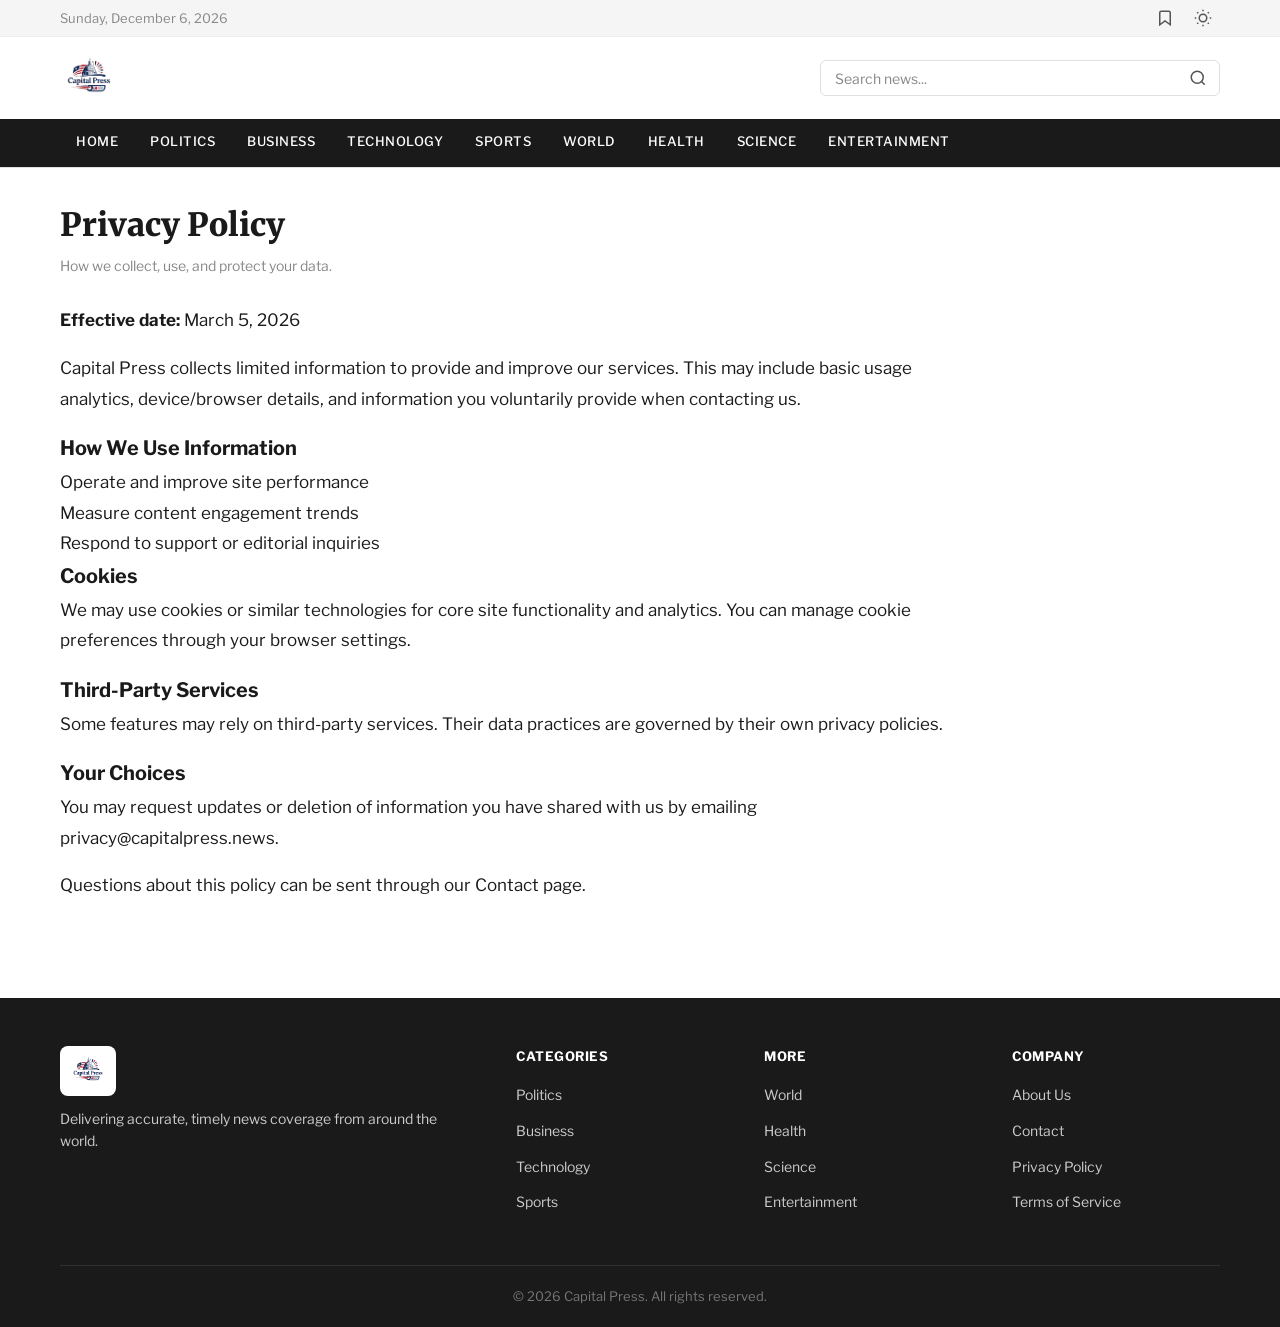
==== privacy-policy.html @ f98ef1d6 "upload" ====
<!DOCTYPE html>
<html lang="en">

<head>
    <meta charset="UTF-8">
    <meta name="viewport" content="width=device-width, initial-scale=1.0">
    <meta name="description" content="Read the Capital Press Privacy Policy and learn how we handle your data.">
    <title>Privacy Policy - Capital Press</title>
    <link rel="stylesheet" href="css/style.css">
    <link rel="icon" type="image/png" href="assets/capitalpress.png">
    <link rel="apple-touch-icon" href="assets/capitalpress.png">
    <link rel="preconnect" href="https://fonts.googleapis.com">
    <link rel="preconnect" href="https://fonts.gstatic.com" crossorigin>
    <link
        href="https://fonts.googleapis.com/css2?family=Libre+Franklin:wght@400;500;600;700;800&family=Merriweather:wght@400;700;900&display=swap"
        rel="stylesheet">
</head>

<body>
    <!-- Header -->
    <header class="site-header" id="site-header">
        <div class="header-top">
            <div class="container header-top-inner">
                <time class="header-date" id="header-date"></time>
                <div class="header-actions">
                    <button class="btn-icon" id="bookmark-toggle" title="Bookmarks" aria-label="View bookmarks">
                        <svg width="18" height="18" viewBox="0 0 24 24" fill="none" stroke="currentColor"
                            stroke-width="2">
                            <path d="M19 21l-7-5-7 5V5a2 2 0 0 1 2-2h10a2 2 0 0 1 2 2z" />
                        </svg>
                        <span class="bookmark-count" id="bookmark-count">0</span>
                    </button>
                    <button class="btn-icon" id="theme-toggle" title="Toggle dark mode" aria-label="Toggle dark mode">
                        <svg class="icon-sun" width="18" height="18" viewBox="0 0 24 24" fill="none"
                            stroke="currentColor" stroke-width="2">
                            <circle cx="12" cy="12" r="5" />
                            <line x1="12" y1="1" x2="12" y2="3" />
                            <line x1="12" y1="21" x2="12" y2="23" />
                            <line x1="4.22" y1="4.22" x2="5.64" y2="5.64" />
                            <line x1="18.36" y1="18.36" x2="19.78" y2="19.78" />
                            <line x1="1" y1="12" x2="3" y2="12" />
                            <line x1="21" y1="12" x2="23" y2="12" />
                            <line x1="4.22" y1="19.78" x2="5.64" y2="18.36" />
                            <line x1="18.36" y1="5.64" x2="19.78" y2="4.22" />
                        </svg>
                        <svg class="icon-moon" width="18" height="18" viewBox="0 0 24 24" fill="none"
                            stroke="currentColor" stroke-width="2">
                            <path d="M21 12.79A9 9 0 1 1 11.21 3 7 7 0 0 0 21 12.79z" />
                        </svg>
                    </button>
                </div>
            </div>
        </div>
        <div class="header-main">
            <div class="container header-main-inner">
                <a href="index.html" class="logo" id="logo">
                    <img src="assets/capitalpress.png" alt="Capital Press" class="logo-image">
                </a>
                <div class="search-bar" id="header-search">
                    <form action="search.html" method="GET" class="search-form" id="search-form">
                        <input type="search" name="q" placeholder="Search news..." class="search-input"
                            id="search-input" autocomplete="off">
                        <button type="submit" class="search-btn" aria-label="Search">
                            <svg width="18" height="18" viewBox="0 0 24 24" fill="none" stroke="currentColor"
                                stroke-width="2">
                                <circle cx="11" cy="11" r="8" />
                                <line x1="21" y1="21" x2="16.65" y2="16.65" />
                            </svg>
                        </button>
                    </form>
                </div>
                <button class="mobile-search-toggle btn-icon" id="mobile-search-toggle" aria-label="Toggle search">
                    <svg width="20" height="20" viewBox="0 0 24 24" fill="none" stroke="currentColor" stroke-width="2">
                        <circle cx="11" cy="11" r="8" />
                        <line x1="21" y1="21" x2="16.65" y2="16.65" />
                    </svg>
                </button>
            </div>
        </div>
        <nav class="nav-bar" id="nav-bar">
            <div class="container nav-inner">
                <button class="nav-toggle" id="nav-toggle" aria-label="Toggle navigation">
                    <span></span><span></span><span></span>
                </button>
                <ul class="nav-list" id="nav-list">
                    <li><a href="index.html" class="nav-link">Home</a></li>
                    <li><a href="category.html?topic=politics" class="nav-link">Politics</a></li>
                    <li><a href="category.html?topic=business" class="nav-link">Business</a></li>
                    <li><a href="category.html?topic=technology" class="nav-link">Technology</a></li>
                    <li><a href="category.html?topic=sports" class="nav-link">Sports</a></li>
                    <li><a href="category.html?topic=world" class="nav-link">World</a></li>
                    <li><a href="category.html?topic=health" class="nav-link">Health</a></li>
                    <li><a href="category.html?topic=science" class="nav-link">Science</a></li>
                    <li><a href="category.html?topic=entertainment" class="nav-link">Entertainment</a></li>
                </ul>
            </div>
        </nav>
    </header>

    <!-- Bookmarks Drawer -->
    <aside class="bookmarks-drawer" id="bookmarks-drawer">
        <div class="drawer-header">
            <h3>Bookmarks</h3>
            <button class="btn-icon drawer-close" id="drawer-close" aria-label="Close bookmarks">
                <svg width="20" height="20" viewBox="0 0 24 24" fill="none" stroke="currentColor" stroke-width="2">
                    <line x1="18" y1="6" x2="6" y2="18" />
                    <line x1="6" y1="6" x2="18" y2="18" />
                </svg>
            </button>
        </div>
        <div class="drawer-body" id="bookmarks-list">
            <p class="drawer-empty">No bookmarks yet. Click the bookmark icon on any article to save it.</p>
        </div>
    </aside>
    <div class="drawer-overlay" id="drawer-overlay"></div>

    <main>
    <section class="section">
        <div class="container">
            <div class="category-header">
                <h1 class="category-title">Privacy Policy</h1>
                <p class="category-count">How we collect, use, and protect your data.</p>
            </div>
            <div class="article-body" style="max-width: 900px;">
                <p><strong>Effective date:</strong> March 5, 2026</p>
                <p>Capital Press collects limited information to provide and improve our services. This may include basic usage analytics, device/browser details, and information you voluntarily provide when contacting us.</p>
                <h3>How We Use Information</h3>
                <ul>
                    <li>Operate and improve site performance</li>
                    <li>Measure content engagement trends</li>
                    <li>Respond to support or editorial inquiries</li>
                </ul>
                <h3>Cookies</h3>
                <p>We may use cookies or similar technologies for core site functionality and analytics. You can manage cookie preferences through your browser settings.</p>
                <h3>Third-Party Services</h3>
                <p>Some features may rely on third-party services. Their data practices are governed by their own privacy policies.</p>
                <h3>Your Choices</h3>
                <p>You may request updates or deletion of information you have shared with us by emailing <a href="mailto:privacy@capitalpress.news">privacy@capitalpress.news</a>.</p>
                <p>Questions about this policy can be sent through our <a href="contact.html">Contact page</a>.</p>
            </div>
        </div>
    </section>
</main>

    <!-- Footer -->
    <footer class="site-footer" id="site-footer">
        <div class="container">
            <div class="footer-grid">
                <div class="footer-brand">
                    <a href="index.html" class="footer-logo">
                        <img src="assets/capitalpress.png" alt="Capital Press" class="logo-image">
                    </a>
                    <p class="footer-tagline">Delivering accurate, timely news coverage from around the world.</p>
                </div>
                <div class="footer-links">
                    <h4>Categories</h4>
                    <ul>
                        <li><a href="category.html?topic=politics">Politics</a></li>
                        <li><a href="category.html?topic=business">Business</a></li>
                        <li><a href="category.html?topic=technology">Technology</a></li>
                        <li><a href="category.html?topic=sports">Sports</a></li>
                    </ul>
                </div>
                <div class="footer-links">
                    <h4>More</h4>
                    <ul>
                        <li><a href="category.html?topic=world">World</a></li>
                        <li><a href="category.html?topic=health">Health</a></li>
                        <li><a href="category.html?topic=science">Science</a></li>
                        <li><a href="category.html?topic=entertainment">Entertainment</a></li>
                    </ul>
                </div>
                <div class="footer-links">
                    <h4>Company</h4>
                    <ul>
                        <li><a href="about-us.html">About Us</a></li>
                        <li><a href="contact.html">Contact</a></li>
                        <li><a href="privacy-policy.html">Privacy Policy</a></li>
                        <li><a href="terms-of-service.html">Terms of Service</a></li>
                    </ul>
                </div>
            </div>
            <div class="footer-bottom">
                <p>&copy; 2026 Capital Press. All rights reserved.</p>
            </div>
        </div>
    </footer>

    <script src="js/config.js"></script>
    <script src="js/api.js"></script>
    <script src="js/utils.js"></script>
    <script src="js/bookmarks.js"></script>
    <script src="js/theme.js"></script>
    <script src="js/components.js"></script>
</body>

</html>
---- css/style.css ----
/* ================================================================
   Capital Press — Global Stylesheet
   Clean, professional news design (BBC / Reuters / Guardian style)
   ================================================================ */

/* --- Reset & Base --- */
*, *::before, *::after {
    margin: 0;
    padding: 0;
    box-sizing: border-box;
}

:root {
    /* Light theme (default) */
    --color-bg: #ffffff;
    --color-bg-alt: #f5f5f5;
    --color-bg-card: #ffffff;
    --color-surface: #fafafa;
    --color-border: #e0e0e0;
    --color-border-light: #eeeeee;
    --color-text: #1a1a1a;
    --color-text-secondary: #555555;
    --color-text-muted: #888888;
    --color-accent: #b71c1c;
    --color-accent-hover: #8e1515;
    --color-accent-light: #fce4ec;
    --color-link: #1a1a1a;
    --color-link-hover: #b71c1c;
    --color-header-bg: #ffffff;
    --color-header-top-bg: #f5f5f5;
    --color-nav-bg: #1a1a1a;
    --color-nav-text: #ffffff;
    --color-nav-hover: #b71c1c;
    --color-footer-bg: #1a1a1a;
    --color-footer-text: #cccccc;
    --color-footer-heading: #ffffff;
    --color-overlay: rgba(0, 0, 0, 0.5);
    --color-skeleton: #e8e8e8;

    --shadow-sm: 0 1px 3px rgba(0,0,0,0.06);
    --shadow-md: 0 2px 8px rgba(0,0,0,0.08);
    --shadow-lg: 0 4px 16px rgba(0,0,0,0.1);

    --radius-sm: 4px;
    --radius-md: 6px;
    --radius-lg: 8px;

    --font-body: 'Libre Franklin', -apple-system, BlinkMacSystemFont, 'Segoe UI', sans-serif;
    --font-heading: 'Merriweather', Georgia, 'Times New Roman', serif;

    --max-width: 1200px;
    --header-height: 60px;

    --transition: 0.2s ease;
}

/* Dark theme */
[data-theme="dark"] {
    --color-bg: #121212;
    --color-bg-alt: #1a1a1a;
    --color-bg-card: #1e1e1e;
    --color-surface: #242424;
    --color-border: #333333;
    --color-border-light: #2a2a2a;
    --color-text: #e0e0e0;
    --color-text-secondary: #aaaaaa;
    --color-text-muted: #777777;
    --color-accent: #ef5350;
    --color-accent-hover: #f44336;
    --color-accent-light: #3e2020;
    --color-link: #e0e0e0;
    --color-link-hover: #ef5350;
    --color-header-bg: #1a1a1a;
    --color-header-top-bg: #111111;
    --color-nav-bg: #111111;
    --color-nav-text: #cccccc;
    --color-overlay: rgba(0, 0, 0, 0.7);
    --color-skeleton: #2a2a2a;
    --shadow-sm: 0 1px 3px rgba(0,0,0,0.2);
    --shadow-md: 0 2px 8px rgba(0,0,0,0.3);
    --shadow-lg: 0 4px 16px rgba(0,0,0,0.4);
}

html {
    font-size: 16px;
    scroll-behavior: smooth;
    -webkit-font-smoothing: antialiased;
    -moz-osx-font-smoothing: grayscale;
}

body {
    font-family: var(--font-body);
    background: var(--color-bg);
    color: var(--color-text);
    line-height: 1.6;
    min-height: 100vh;
    display: flex;
    flex-direction: column;
    transition: background-color var(--transition), color var(--transition);
}

main {
    flex: 1;
}

a {
    color: var(--color-link);
    text-decoration: none;
    transition: color var(--transition);
}

a:hover {
    color: var(--color-link-hover);
}

img {
    max-width: 100%;
    height: auto;
    display: block;
}

ul {
    list-style: none;
}

.container {
    max-width: var(--max-width);
    margin: 0 auto;
    padding: 0 20px;
}


/* ================================================================
   HEADER
   ================================================================ */

.site-header {
    position: sticky;
    top: 0;
    z-index: 100;
    background: var(--color-header-bg);
    border-bottom: 1px solid var(--color-border);
    transition: background-color var(--transition);
}

/* Header top bar */
.header-top {
    background: var(--color-header-top-bg);
    border-bottom: 1px solid var(--color-border-light);
    font-size: 0.8125rem;
    transition: background-color var(--transition);
}

.header-top-inner {
    display: flex;
    align-items: center;
    justify-content: space-between;
    height: 36px;
}

.header-date {
    color: var(--color-text-muted);
    font-size: 0.8125rem;
}

.header-actions {
    display: flex;
    align-items: center;
    gap: 4px;
}

.btn-icon {
    display: inline-flex;
    align-items: center;
    justify-content: center;
    gap: 4px;
    background: none;
    border: none;
    color: var(--color-text-secondary);
    cursor: pointer;
    padding: 6px 8px;
    border-radius: var(--radius-sm);
    transition: all var(--transition);
    font-size: 0.75rem;
    position: relative;
}

.btn-icon:hover {
    color: var(--color-accent);
    background: var(--color-bg-alt);
}

.bookmark-count {
    font-size: 0.6875rem;
    font-weight: 600;
    background: var(--color-accent);
    color: #fff;
    border-radius: 50%;
    width: 16px;
    height: 16px;
    display: inline-flex;
    align-items: center;
    justify-content: center;
    position: absolute;
    top: 0;
    right: 0;
}

.bookmark-count:empty,
.bookmark-count[data-count="0"] {
    display: none;
}

/* Theme toggle icons */
[data-theme="dark"] .icon-sun { display: none; }
[data-theme="dark"] .icon-moon { display: block; }
.icon-moon { display: none; }
[data-theme="dark"] .icon-sun { display: block; }
[data-theme="dark"] .icon-moon { display: none; }

/* Header main */
.header-main {
    padding: 12px 0;
}

.header-main-inner {
    display: flex;
    align-items: center;
    justify-content: space-between;
    gap: 20px;
}

.logo {
    display: flex;
    align-items: center;
    gap: 10px;
    text-decoration: none;
    color: var(--color-text);
    flex-shrink: 0;
}

.logo:hover {
    color: var(--color-text);
}

.logo-image {
    height: 58px;
    width: auto;
    display: block;
    border-radius: 8px;
}

[data-theme="dark"] .logo-image {
    background: #ffffff;
    padding: 5px 8px;
    box-shadow: 0 2px 8px rgba(0,0,0,0.28);
}

.logo-icon {
    background: var(--color-accent);
    color: #fff;
    font-family: var(--font-heading);
    font-weight: 900;
    font-size: 1rem;
    width: 36px;
    height: 36px;
    display: flex;
    align-items: center;
    justify-content: center;
    border-radius: var(--radius-sm);
    letter-spacing: -0.5px;
}

.logo-text {
    font-family: var(--font-heading);
    font-weight: 900;
    font-size: 1.375rem;
    letter-spacing: -0.5px;
}

/* Search bar */
.search-bar {
    flex: 1;
    max-width: 400px;
}

.search-form {
    display: flex;
    border: 1px solid var(--color-border);
    border-radius: var(--radius-md);
    overflow: hidden;
    background: var(--color-bg);
    transition: border-color var(--transition);
}

.search-form:focus-within {
    border-color: var(--color-accent);
}

.search-input {
    flex: 1;
    border: none;
    padding: 8px 14px;
    font-family: var(--font-body);
    font-size: 0.875rem;
    background: transparent;
    color: var(--color-text);
    outline: none;
}

.search-input::placeholder {
    color: var(--color-text-muted);
}

.search-btn {
    display: flex;
    align-items: center;
    justify-content: center;
    background: none;
    border: none;
    padding: 8px 12px;
    color: var(--color-text-secondary);
    cursor: pointer;
    transition: color var(--transition);
}

.search-btn:hover {
    color: var(--color-accent);
}

.mobile-search-toggle {
    display: none;
}

/* Navigation */
.nav-bar {
    background: var(--color-nav-bg);
    transition: background-color var(--transition);
}

.nav-inner {
    display: flex;
    align-items: center;
}

.nav-toggle {
    display: none;
    background: none;
    border: none;
    cursor: pointer;
    padding: 8px;
    flex-direction: column;
    gap: 4px;
}

.nav-toggle span {
    display: block;
    width: 20px;
    height: 2px;
    background: var(--color-nav-text);
    transition: all var(--transition);
}

.nav-list {
    display: flex;
    align-items: center;
    gap: 0;
    overflow-x: auto;
    -webkit-overflow-scrolling: touch;
}

.nav-list::-webkit-scrollbar {
    display: none;
}

.nav-link {
    display: block;
    padding: 12px 16px;
    color: var(--color-nav-text);
    font-size: 0.8125rem;
    font-weight: 500;
    text-transform: uppercase;
    letter-spacing: 0.5px;
    white-space: nowrap;
    transition: all var(--transition);
    border-bottom: 3px solid transparent;
}

.nav-link:hover,
.nav-link.active {
    color: #ffffff;
    background: rgba(255,255,255,0.05);
    border-bottom-color: var(--color-accent);
}


/* ================================================================
   BOOKMARKS DRAWER
   ================================================================ */

.bookmarks-drawer {
    position: fixed;
    top: 0;
    right: -380px;
    width: 380px;
    max-width: 90vw;
    height: 100vh;
    background: var(--color-bg);
    border-left: 1px solid var(--color-border);
    z-index: 200;
    transition: right 0.3s ease;
    display: flex;
    flex-direction: column;
}

.bookmarks-drawer.open {
    right: 0;
}

.drawer-header {
    display: flex;
    align-items: center;
    justify-content: space-between;
    padding: 16px 20px;
    border-bottom: 1px solid var(--color-border);
}

.drawer-header h3 {
    font-family: var(--font-heading);
    font-size: 1.125rem;
}

.drawer-body {
    flex: 1;
    overflow-y: auto;
    padding: 16px 20px;
}

.drawer-empty {
    color: var(--color-text-muted);
    font-size: 0.875rem;
    text-align: center;
    padding: 40px 20px;
}

.drawer-overlay {
    position: fixed;
    inset: 0;
    background: var(--color-overlay);
    z-index: 199;
    opacity: 0;
    pointer-events: none;
    transition: opacity 0.3s ease;
}

.drawer-overlay.active {
    opacity: 1;
    pointer-events: all;
}

/* Bookmark item in drawer */
.bookmark-item {
    display: flex;
    gap: 12px;
    padding: 12px 0;
    border-bottom: 1px solid var(--color-border-light);
}

.bookmark-item:last-child {
    border-bottom: none;
}

.bookmark-item-img {
    width: 80px;
    height: 56px;
    object-fit: cover;
    border-radius: var(--radius-sm);
    flex-shrink: 0;
    background: var(--color-skeleton);
}

.bookmark-item-info {
    flex: 1;
    min-width: 0;
}

.bookmark-item-title {
    font-size: 0.875rem;
    font-weight: 600;
    line-height: 1.3;
    margin-bottom: 4px;
    display: -webkit-box;
    -webkit-line-clamp: 2;
    -webkit-box-orient: vertical;
    overflow: hidden;
}

.bookmark-item-title a {
    color: var(--color-text);
}

.bookmark-item-title a:hover {
    color: var(--color-accent);
}

.bookmark-item-source {
    font-size: 0.75rem;
    color: var(--color-text-muted);
}

.bookmark-item-remove {
    background: none;
    border: none;
    color: var(--color-text-muted);
    cursor: pointer;
    padding: 4px;
    flex-shrink: 0;
    transition: color var(--transition);
}

.bookmark-item-remove:hover {
    color: var(--color-accent);
}


/* ================================================================
   HERO CAROUSEL
   ================================================================ */

.hero-section {
    padding: 24px 0;
    background: var(--color-bg);
}

.carousel {
    position: relative;
    overflow: hidden;
    border-radius: var(--radius-lg);
}

.carousel-track {
    display: flex;
    transition: transform 0.5s ease;
}

.carousel-slide {
    min-width: 100%;
    position: relative;
    aspect-ratio: 16/7;
    overflow: hidden;
}

.carousel-slide-img {
    width: 100%;
    height: 100%;
    object-fit: cover;
}

.carousel-slide-overlay {
    position: absolute;
    inset: 0;
    background: linear-gradient(to top, rgba(0,0,0,0.85) 0%, rgba(0,0,0,0.3) 40%, transparent 60%);
    display: flex;
    flex-direction: column;
    justify-content: flex-end;
    padding: 32px;
    color: #fff;
}

.carousel-slide-topic {
    display: inline-block;
    font-size: 0.6875rem;
    font-weight: 700;
    text-transform: uppercase;
    letter-spacing: 1px;
    background: var(--color-accent);
    color: #fff;
    padding: 3px 10px;
    border-radius: 2px;
    margin-bottom: 12px;
    width: fit-content;
}

.carousel-slide-title {
    font-family: var(--font-heading);
    font-size: 1.75rem;
    font-weight: 700;
    line-height: 1.3;
    margin-bottom: 8px;
    max-width: 700px;
}

.carousel-slide-title a {
    color: #fff;
    text-decoration: none;
}

.carousel-slide-title a:hover {
    text-decoration: underline;
}

.carousel-slide-desc {
    font-size: 0.9375rem;
    opacity: 0.85;
    max-width: 600px;
    line-height: 1.5;
    display: -webkit-box;
    -webkit-line-clamp: 2;
    -webkit-box-orient: vertical;
    overflow: hidden;
}

.carousel-slide-meta {
    font-size: 0.8125rem;
    opacity: 0.7;
    margin-top: 8px;
}

.carousel-btn {
    position: absolute;
    top: 50%;
    transform: translateY(-50%);
    background: rgba(255,255,255,0.9);
    border: none;
    width: 44px;
    height: 44px;
    border-radius: 50%;
    display: flex;
    align-items: center;
    justify-content: center;
    cursor: pointer;
    color: #1a1a1a;
    box-shadow: var(--shadow-md);
    transition: all var(--transition);
    z-index: 2;
}

.carousel-btn:hover {
    background: #fff;
    box-shadow: var(--shadow-lg);
}

.carousel-prev {
    left: 16px;
}

.carousel-next {
    right: 16px;
}

.carousel-dots {
    position: absolute;
    bottom: 16px;
    left: 50%;
    transform: translateX(-50%);
    display: flex;
    gap: 8px;
    z-index: 2;
}

.carousel-dot {
    width: 8px;
    height: 8px;
    border-radius: 50%;
    background: rgba(255,255,255,0.4);
    border: none;
    cursor: pointer;
    transition: all var(--transition);
}

.carousel-dot.active {
    background: #fff;
    width: 24px;
    border-radius: 4px;
}


/* ================================================================
   SECTIONS
   ================================================================ */

.section {
    padding: 32px 0;
}

.section-header {
    display: flex;
    align-items: baseline;
    justify-content: space-between;
    margin-bottom: 20px;
    padding-bottom: 12px;
    border-bottom: 2px solid var(--color-text);
}

.section-title {
    font-family: var(--font-heading);
    font-size: 1.25rem;
    font-weight: 700;
    position: relative;
}

.see-all-link {
    font-size: 0.8125rem;
    font-weight: 600;
    color: var(--color-accent);
    text-transform: uppercase;
    letter-spacing: 0.5px;
}

.see-all-link:hover {
    color: var(--color-accent-hover);
}


/* ================================================================
   NEWS GRID (main grid for latest, category, search)
   ================================================================ */

.news-grid {
    display: grid;
    grid-template-columns: repeat(auto-fill, minmax(300px, 1fr));
    gap: 24px;
}

/* NEWS ROW (horizontal scroll for category previews) */
.news-row {
    display: grid;
    grid-template-columns: repeat(4, 1fr);
    gap: 20px;
}


/* ================================================================
   NEWS CARD
   ================================================================ */

.news-card {
    background: var(--color-bg-card);
    border: 1px solid var(--color-border-light);
    border-radius: var(--radius-md);
    overflow: hidden;
    transition: all var(--transition);
    display: flex;
    flex-direction: column;
}

.news-card:hover {
    box-shadow: var(--shadow-md);
    border-color: var(--color-border);
}

.news-card-image-wrap {
    position: relative;
    aspect-ratio: 16/10;
    overflow: hidden;
    background: var(--color-skeleton);
}

.news-card-image {
    width: 100%;
    height: 100%;
    object-fit: cover;
    transition: transform 0.4s ease;
}

.news-card:hover .news-card-image {
    transform: scale(1.03);
}

.news-card-topic {
    position: absolute;
    top: 10px;
    left: 10px;
    font-size: 0.625rem;
    font-weight: 700;
    text-transform: uppercase;
    letter-spacing: 1px;
    background: var(--color-accent);
    color: #fff;
    padding: 3px 8px;
    border-radius: 2px;
}

.news-card-bookmark {
    position: absolute;
    top: 8px;
    right: 8px;
    background: rgba(255,255,255,0.9);
    border: none;
    width: 32px;
    height: 32px;
    border-radius: 50%;
    display: flex;
    align-items: center;
    justify-content: center;
    cursor: pointer;
    color: #555;
    opacity: 0;
    transition: all var(--transition);
}

.news-card:hover .news-card-bookmark {
    opacity: 1;
}

.news-card-bookmark.bookmarked {
    opacity: 1;
    color: var(--color-accent);
}

.news-card-bookmark.bookmarked svg {
    fill: var(--color-accent);
}

.news-card-body {
    padding: 16px;
    flex: 1;
    display: flex;
    flex-direction: column;
}

.news-card-source {
    font-size: 0.6875rem;
    font-weight: 600;
    color: var(--color-accent);
    text-transform: uppercase;
    letter-spacing: 0.5px;
    margin-bottom: 6px;
}

.news-card-title {
    font-family: var(--font-heading);
    font-size: 1rem;
    font-weight: 700;
    line-height: 1.35;
    margin-bottom: 8px;
}

.news-card-title a {
    color: var(--color-text);
}

.news-card-title a:hover {
    color: var(--color-accent);
}

.news-card-desc {
    font-size: 0.875rem;
    color: var(--color-text-secondary);
    line-height: 1.5;
    flex: 1;
    display: -webkit-box;
    -webkit-line-clamp: 3;
    -webkit-box-orient: vertical;
    overflow: hidden;
    margin-bottom: 12px;
}

.news-card-footer {
    display: flex;
    align-items: center;
    gap: 8px;
    font-size: 0.75rem;
    color: var(--color-text-muted);
    padding-top: 12px;
    border-top: 1px solid var(--color-border-light);
}

.news-card-date,
.news-card-author {
    display: inline;
}

.news-card-sep {
    color: var(--color-border);
}


/* ================================================================
   CATEGORY PREVIEWS
   ================================================================ */

.category-preview {
    margin-bottom: 40px;
}

.category-preview:last-child {
    margin-bottom: 0;
}


/* ================================================================
   CATEGORY PAGE
   ================================================================ */

.category-header {
    margin-bottom: 28px;
}

.category-title {
    font-family: var(--font-heading);
    font-size: 2rem;
    font-weight: 900;
    margin-bottom: 4px;
}

.category-count {
    font-size: 0.875rem;
    color: var(--color-text-muted);
}


/* ================================================================
   SEARCH PAGE
   ================================================================ */

.search-hero {
    text-align: center;
    padding: 40px 0 32px;
}

.search-page-title {
    font-family: var(--font-heading);
    font-size: 2rem;
    font-weight: 900;
    margin-bottom: 20px;
}

.search-page-form {
    display: flex;
    max-width: 600px;
    margin: 0 auto;
    border: 2px solid var(--color-border);
    border-radius: var(--radius-md);
    overflow: hidden;
    background: var(--color-bg);
    transition: border-color var(--transition);
}

.search-page-form:focus-within {
    border-color: var(--color-accent);
}

.search-page-input {
    flex: 1;
    border: none;
    padding: 14px 20px;
    font-size: 1rem;
    font-family: var(--font-body);
    background: transparent;
    color: var(--color-text);
    outline: none;
}

.search-page-input::placeholder {
    color: var(--color-text-muted);
}

.search-page-btn {
    display: flex;
    align-items: center;
    justify-content: center;
    background: var(--color-accent);
    border: none;
    padding: 14px 20px;
    color: #fff;
    cursor: pointer;
    transition: background-color var(--transition);
}

.search-page-btn:hover {
    background: var(--color-accent-hover);
}

.search-results-info {
    margin-bottom: 24px;
    font-size: 0.9375rem;
    color: var(--color-text-secondary);
}

.search-results-info strong {
    color: var(--color-text);
}

.search-count {
    font-size: 0.8125rem;
    color: var(--color-text-muted);
    margin-top: 4px;
}


/* ================================================================
   ARTICLE PAGE
   ================================================================ */

.article-page {
    padding: 24px 0 48px;
}

.article-container {
    max-width: 780px;
}

.article-breadcrumb {
    font-size: 0.8125rem;
    color: var(--color-text-muted);
    margin-bottom: 24px;
}

.article-breadcrumb a {
    color: var(--color-text-muted);
}

.article-breadcrumb a:hover {
    color: var(--color-accent);
}

.breadcrumb-sep {
    margin: 0 6px;
}

.article-topics {
    display: flex;
    flex-wrap: wrap;
    gap: 6px;
    margin-bottom: 12px;
}

.article-topic-tag {
    font-size: 0.6875rem;
    font-weight: 700;
    text-transform: uppercase;
    letter-spacing: 1px;
    background: var(--color-accent);
    color: #fff;
    padding: 3px 10px;
    border-radius: 2px;
}

.article-topic-tag:hover {
    color: #fff;
    background: var(--color-accent-hover);
}

.article-title {
    font-family: var(--font-heading);
    font-size: 2.125rem;
    font-weight: 900;
    line-height: 1.25;
    margin-bottom: 16px;
    letter-spacing: -0.3px;
}

.article-meta {
    display: flex;
    align-items: center;
    flex-wrap: wrap;
    gap: 4px;
    font-size: 0.875rem;
    color: var(--color-text-muted);
    margin-bottom: 16px;
}

.article-source {
    font-weight: 600;
    color: var(--color-accent);
}

.meta-sep {
    color: var(--color-border);
}

.article-actions {
    display: flex;
    gap: 12px;
    margin-bottom: 24px;
    padding-bottom: 24px;
    border-bottom: 1px solid var(--color-border);
}

.btn-article-action {
    display: inline-flex;
    align-items: center;
    gap: 6px;
    padding: 8px 16px;
    border: 1px solid var(--color-border);
    border-radius: var(--radius-md);
    font-size: 0.8125rem;
    font-weight: 500;
    font-family: var(--font-body);
    color: var(--color-text-secondary);
    background: var(--color-bg);
    cursor: pointer;
    transition: all var(--transition);
    text-decoration: none;
}

.btn-article-action:hover {
    border-color: var(--color-accent);
    color: var(--color-accent);
}

.btn-article-action.bookmarked {
    background: var(--color-accent-light);
    border-color: var(--color-accent);
    color: var(--color-accent);
}

.article-image-wrap {
    margin-bottom: 28px;
    border-radius: var(--radius-lg);
    overflow: hidden;
}

.article-image {
    width: 100%;
    border-radius: var(--radius-lg);
}

.article-body {
    font-size: 1.0625rem;
    line-height: 1.8;
    color: var(--color-text);
}

.article-body p {
    margin-bottom: 1em;
}

.article-keywords {
    margin-top: 32px;
    padding-top: 24px;
    border-top: 1px solid var(--color-border);
}

.article-keywords h3 {
    font-family: var(--font-heading);
    font-size: 1rem;
    margin-bottom: 12px;
}

.keywords-list {
    display: flex;
    flex-wrap: wrap;
    gap: 8px;
}

.keyword-tag {
    font-size: 0.8125rem;
    padding: 5px 12px;
    background: var(--color-bg-alt);
    border: 1px solid var(--color-border);
    border-radius: 20px;
    color: var(--color-text-secondary);
}

.article-source-info {
    margin-top: 24px;
    padding-top: 24px;
    border-top: 1px solid var(--color-border);
}

.article-source-info h3 {
    font-family: var(--font-heading);
    font-size: 1rem;
    margin-bottom: 12px;
}

.source-details {
    display: grid;
    grid-template-columns: repeat(auto-fill, minmax(160px, 1fr));
    gap: 12px;
}

.source-detail-item {
    font-size: 0.875rem;
}

.source-detail-label {
    font-size: 0.75rem;
    text-transform: uppercase;
    letter-spacing: 0.5px;
    color: var(--color-text-muted);
    margin-bottom: 2px;
}

.source-detail-value {
    font-weight: 600;
    color: var(--color-text);
}


/* ================================================================
   LOAD MORE / SPINNER / NO RESULTS
   ================================================================ */

.loading-spinner {
    display: flex;
    justify-content: center;
    padding: 40px 0;
}

.spinner {
    width: 36px;
    height: 36px;
    border: 3px solid var(--color-border);
    border-top-color: var(--color-accent);
    border-radius: 50%;
    animation: spin 0.8s linear infinite;
}

@keyframes spin {
    to { transform: rotate(360deg); }
}

.load-more-wrap {
    text-align: center;
    padding: 32px 0;
}

.btn-load-more {
    display: inline-flex;
    align-items: center;
    gap: 8px;
    padding: 12px 32px;
    border: 2px solid var(--color-border);
    border-radius: var(--radius-md);
    background: var(--color-bg);
    color: var(--color-text);
    font-family: var(--font-body);
    font-size: 0.875rem;
    font-weight: 600;
    cursor: pointer;
    transition: all var(--transition);
}

.btn-load-more:hover {
    border-color: var(--color-accent);
    color: var(--color-accent);
}

.btn-load-more:disabled {
    opacity: 0.5;
    cursor: not-allowed;
}

.no-results {
    text-align: center;
    padding: 60px 20px;
    color: var(--color-text-muted);
}

.no-results svg {
    margin-bottom: 16px;
    opacity: 0.3;
}

.no-results h3 {
    font-family: var(--font-heading);
    font-size: 1.25rem;
    margin-bottom: 8px;
    color: var(--color-text-secondary);
}


/* ================================================================
   SKELETON CARDS (loading placeholders)
   ================================================================ */

.skeleton-card {
    background: var(--color-bg-card);
    border: 1px solid var(--color-border-light);
    border-radius: var(--radius-md);
    overflow: hidden;
}

.skeleton-card .skeleton-img {
    aspect-ratio: 16/10;
    background: var(--color-skeleton);
    animation: shimmer 1.5s infinite;
}

.skeleton-card .skeleton-body {
    padding: 16px;
}

.skeleton-line {
    height: 12px;
    background: var(--color-skeleton);
    border-radius: 4px;
    margin-bottom: 10px;
    animation: shimmer 1.5s infinite;
}

.skeleton-line:last-child {
    margin-bottom: 0;
}

.skeleton-line.w-40 { width: 40%; }
.skeleton-line.w-60 { width: 60%; }
.skeleton-line.w-80 { width: 80%; }
.skeleton-line.w-100 { width: 100%; }
.skeleton-line.h-16 { height: 16px; }
.skeleton-line.h-20 { height: 20px; }

@keyframes shimmer {
    0% { opacity: 1; }
    50% { opacity: 0.5; }
    100% { opacity: 1; }
}


/* ================================================================
   ERROR STATE
   ================================================================ */

.error-banner {
    background: #fff3e0;
    border: 1px solid #ffcc80;
    color: #e65100;
    padding: 12px 20px;
    border-radius: var(--radius-md);
    font-size: 0.875rem;
    margin-bottom: 20px;
    display: flex;
    align-items: center;
    gap: 8px;
}

[data-theme="dark"] .error-banner {
    background: #3e2723;
    border-color: #5d4037;
    color: #ffab91;
}


/* ================================================================
   FOOTER
   ================================================================ */

.site-footer {
    background: var(--color-footer-bg);
    color: var(--color-footer-text);
    padding: 48px 0 0;
    margin-top: 48px;
}

.footer-grid {
    display: grid;
    grid-template-columns: 2fr 1fr 1fr 1fr;
    gap: 40px;
    padding-bottom: 40px;
    border-bottom: 1px solid rgba(255,255,255,0.1);
}

.footer-logo {
    display: flex;
    align-items: center;
    gap: 10px;
    text-decoration: none;
    margin-bottom: 12px;
}

.footer-logo .logo-image {
    height: 50px;
    width: auto;
    background: #ffffff;
    padding: 5px 8px;
    border-radius: 8px;
}

.footer-logo .logo-icon {
    font-size: 0.875rem;
    width: 32px;
    height: 32px;
}

.footer-logo .logo-text {
    color: var(--color-footer-heading);
    font-family: var(--font-heading);
    font-weight: 900;
    font-size: 1.125rem;
}

.footer-tagline {
    font-size: 0.875rem;
    line-height: 1.6;
    color: var(--color-footer-text);
}

.footer-links h4 {
    color: var(--color-footer-heading);
    font-size: 0.8125rem;
    font-weight: 700;
    text-transform: uppercase;
    letter-spacing: 0.5px;
    margin-bottom: 16px;
}

.footer-links li {
    margin-bottom: 10px;
}

.footer-links a {
    color: var(--color-footer-text);
    font-size: 0.875rem;
    transition: color var(--transition);
}

.footer-links a:hover {
    color: #fff;
}

.footer-bottom {
    padding: 20px 0;
    text-align: center;
    font-size: 0.8125rem;
    color: rgba(255,255,255,0.4);
}


/* ================================================================
   RESPONSIVE
   ================================================================ */

@media (max-width: 1024px) {
    .footer-grid {
        grid-template-columns: 1fr 1fr;
    }

    .news-row {
        grid-template-columns: repeat(2, 1fr);
    }
}

@media (max-width: 768px) {
    .header-main-inner {
        flex-wrap: wrap;
    }

    .search-bar {
        display: none;
        order: 3;
        flex-basis: 100%;
        max-width: 100%;
        padding-top: 12px;
    }

    .search-bar.open {
        display: block;
    }

    .mobile-search-toggle {
        display: inline-flex;
    }

    .nav-toggle {
        display: flex;
    }

    .nav-list {
        display: none;
        flex-direction: column;
        width: 100%;
    }

    .nav-list.open {
        display: flex;
    }

    .nav-link {
        border-bottom: none;
        border-left: 3px solid transparent;
        padding: 10px 16px;
    }

    .nav-link:hover,
    .nav-link.active {
        border-bottom: none;
        border-left-color: var(--color-accent);
    }

    .carousel-slide {
        aspect-ratio: 16/9;
    }

    .carousel-slide-title {
        font-size: 1.25rem;
    }

    .carousel-slide-desc {
        font-size: 0.8125rem;
        -webkit-line-clamp: 1;
    }

    .carousel-slide-overlay {
        padding: 20px;
    }

    .carousel-btn {
        width: 36px;
        height: 36px;
    }

    .news-grid {
        grid-template-columns: 1fr;
        gap: 16px;
    }

    .news-row {
        grid-template-columns: 1fr;
    }

    .footer-grid {
        grid-template-columns: 1fr;
        gap: 28px;
    }

    .article-title {
        font-size: 1.625rem;
    }

    .article-actions {
        flex-direction: column;
    }

    .category-title {
        font-size: 1.5rem;
    }

    .section-header {
        flex-direction: column;
        gap: 4px;
    }
}

@media (max-width: 480px) {
    .carousel-slide-overlay {
        padding: 16px;
    }

    .carousel-slide-title {
        font-size: 1rem;
    }

    .carousel-slide-desc {
        display: none;
    }

    .carousel-slide-meta {
        font-size: 0.75rem;
    }

    .logo-image {
        height: 46px;
    }

    .article-title {
        font-size: 1.375rem;
    }

    .article-body {
        font-size: 1rem;
    }
}


/* ================================================================
   UTILITY / ANIMATION
   ================================================================ */

.fade-in {
    animation: fadeIn 0.4s ease forwards;
    opacity: 0;
}

@keyframes fadeIn {
    from { opacity: 0; transform: translateY(8px); }
    to { opacity: 1; transform: translateY(0); }
}

/* Staggered fade-in for grid items */
.news-card.fade-in:nth-child(1) { animation-delay: 0ms; }
.news-card.fade-in:nth-child(2) { animation-delay: 60ms; }
.news-card.fade-in:nth-child(3) { animation-delay: 120ms; }
.news-card.fade-in:nth-child(4) { animation-delay: 180ms; }
.news-card.fade-in:nth-child(5) { animation-delay: 240ms; }
.news-card.fade-in:nth-child(6) { animation-delay: 300ms; }
.news-card.fade-in:nth-child(7) { animation-delay: 360ms; }
.news-card.fade-in:nth-child(8) { animation-delay: 420ms; }

/* Visually hidden (for screen readers) */
.sr-only {
    position: absolute;
    width: 1px;
    height: 1px;
    padding: 0;
    margin: -1px;
    overflow: hidden;
    clip: rect(0,0,0,0);
    white-space: nowrap;
    border-width: 0;
}
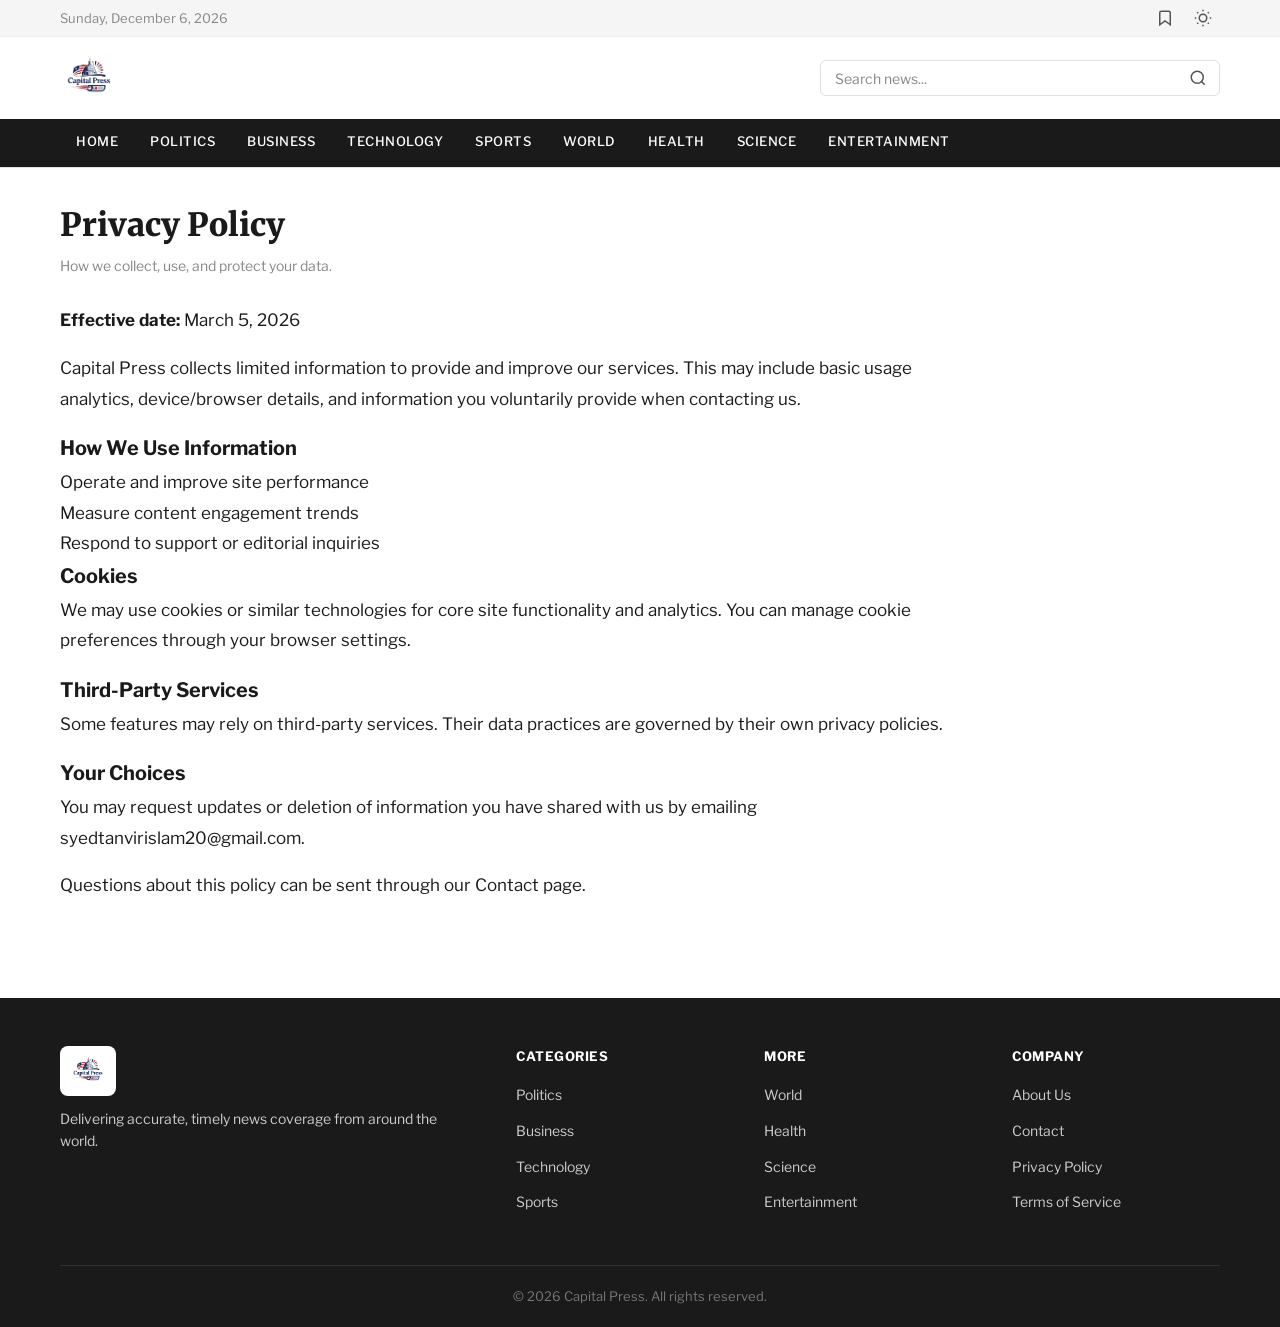
==== commit f5b9be35: "email update" ====
--- a/privacy-policy.html
+++ b/privacy-policy.html
@@ -135,7 +135,7 @@
                 <h3>Third-Party Services</h3>
                 <p>Some features may rely on third-party services. Their data practices are governed by their own privacy policies.</p>
                 <h3>Your Choices</h3>
-                <p>You may request updates or deletion of information you have shared with us by emailing <a href="mailto:privacy@capitalpress.news">privacy@capitalpress.news</a>.</p>
+                <p>You may request updates or deletion of information you have shared with us by emailing <a href="mailto:syedtanvirislam20@gmail.com">syedtanvirislam20@gmail.com</a>.</p>
                 <p>Questions about this policy can be sent through our <a href="contact.html">Contact page</a>.</p>
             </div>
         </div>
